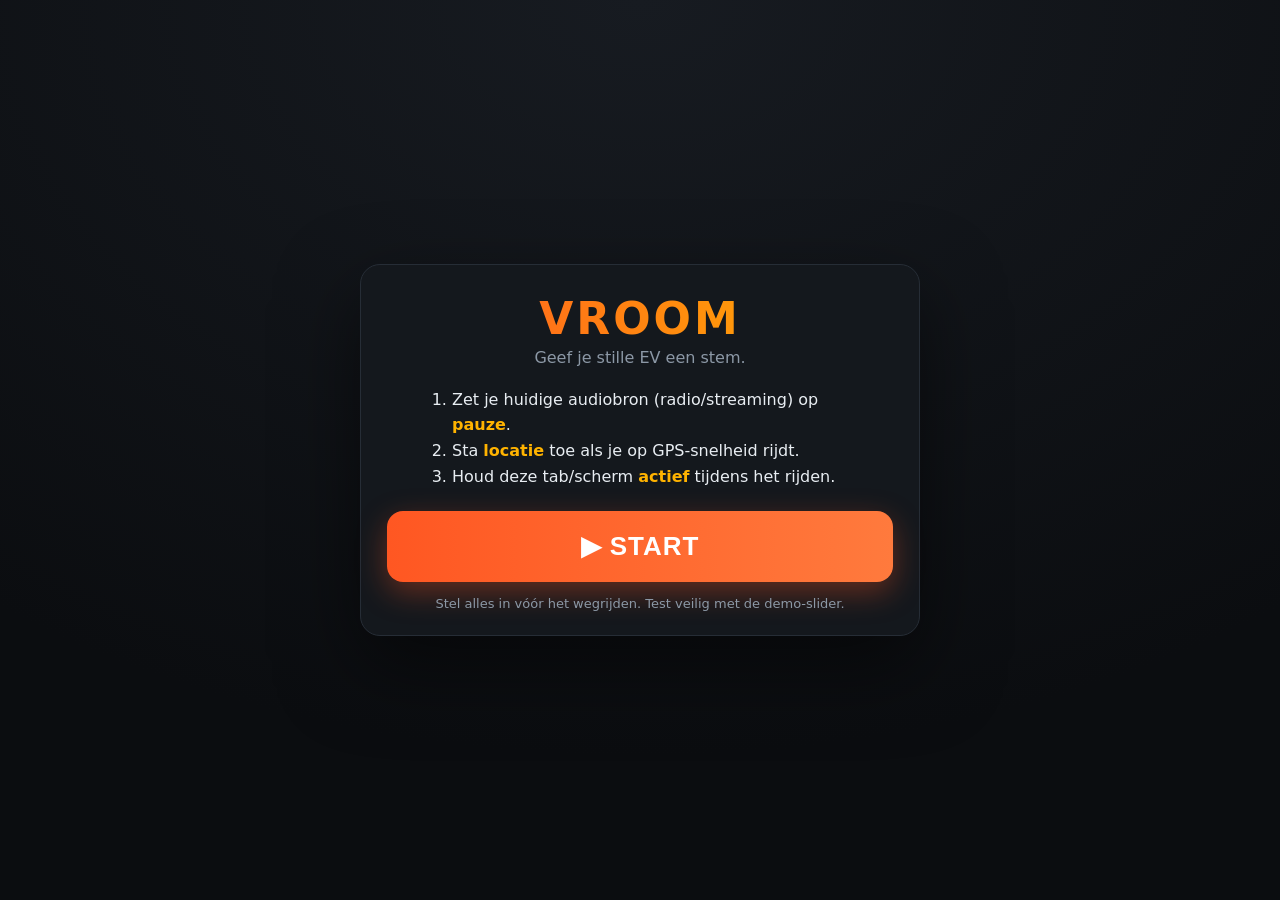
==== index.html @ e0e7636e "feat: Vroom — procedurele EV-motorgeluid PWA + GitHub Pages deploy Statische web-app (geen buildstap" ====
<!DOCTYPE html>
<html lang="nl">
<head>
  <meta charset="UTF-8" />
  <meta name="viewport" content="width=device-width, initial-scale=1.0, maximum-scale=1.0, user-scalable=no, viewport-fit=cover" />
  <meta name="theme-color" content="#0b0d10" />
  <meta name="description" content="Vroom — geef je stille EV een motorgeluid dat meebeweegt met je snelheid. Een gratis, statische web-app." />
  <title>Vroom — EV motorgeluid</title>
  <link rel="manifest" href="./manifest.webmanifest" />
  <link rel="icon" href="./icons/icon.svg" type="image/svg+xml" />
  <link rel="apple-touch-icon" href="./icons/icon-192.png" />
  <link rel="stylesheet" href="./styles.css" />
</head>
<body>
  <!-- START-overlay: AudioContext mag pas na een user-gesture starten -->
  <div id="overlay" class="overlay">
    <div class="overlay-card">
      <div class="logo">VROOM</div>
      <p class="tagline">Geef je stille EV een stem.</p>

      <ol class="checklist">
        <li>Zet je huidige audiobron (radio/streaming) op <b>pauze</b>.</li>
        <li>Sta <b>locatie</b> toe als je op GPS-snelheid rijdt.</li>
        <li>Houd deze tab/scherm <b>actief</b> tijdens het rijden.</li>
      </ol>

      <button id="startBtn" class="start-btn">▶ START</button>
      <p class="hint">Stel alles in vóór het wegrijden. Test veilig met de demo-slider.</p>
    </div>
  </div>

  <main class="dash">
    <header class="topbar">
      <span class="brand">VROOM</span>
      <button id="stopBtn" class="stop-btn" disabled>■ STOP</button>
    </header>

    <!-- Grote uitlezing -->
    <section class="gauges">
      <div class="rpm-cluster">
        <svg viewBox="0 0 200 200" class="rpm-svg" aria-hidden="true">
          <circle cx="100" cy="100" r="90" class="rpm-track" />
          <circle id="rpmArc" cx="100" cy="100" r="90" class="rpm-fill" />
          <g id="needle" class="needle">
            <line x1="100" y1="100" x2="100" y2="24" />
            <circle cx="100" cy="100" r="6" />
          </g>
        </svg>
        <div class="rpm-center">
          <div id="rpmVal" class="rpm-num">0</div>
          <div class="rpm-label">RPM</div>
        </div>
      </div>

      <div class="readouts">
        <div class="readout big">
          <div id="speedVal" class="ro-num">0</div>
          <div class="ro-label">km/h</div>
        </div>
        <div class="readout">
          <div id="gearVal" class="ro-num">1</div>
          <div class="ro-label">versnelling</div>
        </div>
      </div>
    </section>

    <!-- Bediening -->
    <section class="controls">
      <label class="ctl">
        <span>Geluid</span>
        <select id="soundSelect"></select>
        <small id="modeLabel" class="sub"></small>
      </label>

      <label class="ctl">
        <span>Volume — <b id="volVal">85%</b></span>
        <input id="volume" type="range" min="0" max="100" value="85" />
      </label>

      <label class="ctl">
        <span>Max. snelheid (redline-kalibratie) — <b id="maxSpeedVal">120 km/h</b></span>
        <input id="maxSpeed" type="range" min="30" max="250" value="120" />
      </label>

      <div class="ctl">
        <span>Snelheidsbron</span>
        <div class="segmented">
          <label><input type="radio" name="src" value="demo" checked /> Demo-slider</label>
          <label><input type="radio" name="src" value="gps" /> GPS (rijden)</label>
        </div>
        <div id="demoRow" class="demo-row">
          <input id="demoSpeed" type="range" min="0" max="250" value="0" />
          <b id="demoVal">0 km/h</b>
        </div>
        <div id="gpsStatus" class="gps-status hidden"></div>
      </div>
    </section>

    <footer class="foot">
      <span>100% in de browser · geen account · geen tracking</span>
      <a href="./about.html">Hoe werkt dit?</a>
    </footer>
  </main>

  <script type="module" src="./src/app.js"></script>
</body>
</html>
---- styles.css ----
:root {
  --bg: #0b0d10;
  --panel: #14181d;
  --panel-2: #1b2027;
  --line: #262d36;
  --text: #e8edf2;
  --muted: #8c98a6;
  --accent: #ff5722;
  --accent-2: #ffb300;
  --good: #34d399;
  --danger: #ef4444;
}

* { box-sizing: border-box; }
html, body {
  margin: 0;
  height: 100%;
  background: var(--bg);
  color: var(--text);
  font-family: system-ui, -apple-system, "Segoe UI", Roboto, sans-serif;
  -webkit-tap-highlight-color: transparent;
  overscroll-behavior: none;
}

/* ---------- START overlay ---------- */
.overlay {
  position: fixed;
  inset: 0;
  z-index: 50;
  display: grid;
  place-items: center;
  padding: 20px;
  background: radial-gradient(120% 120% at 50% 0%, #171b21 0%, #0b0d10 70%);
}
.overlay.hidden { display: none; }
.overlay-card {
  width: min(560px, 100%);
  background: var(--panel);
  border: 1px solid var(--line);
  border-radius: 20px;
  padding: 28px 26px 24px;
  text-align: center;
  box-shadow: 0 30px 80px rgba(0, 0, 0, .5);
}
.logo, .brand {
  font-weight: 900;
  letter-spacing: 3px;
  background: linear-gradient(90deg, var(--accent), var(--accent-2));
  -webkit-background-clip: text;
  background-clip: text;
  color: transparent;
}
.logo { font-size: 44px; }
.tagline { color: var(--muted); margin: 4px 0 20px; }
.checklist {
  text-align: left;
  margin: 0 auto 22px;
  max-width: 420px;
  color: var(--text);
  line-height: 1.6;
  padding-left: 22px;
}
.checklist b { color: var(--accent-2); }
.start-btn {
  width: 100%;
  padding: 20px;
  font-size: 26px;
  font-weight: 800;
  letter-spacing: 1px;
  color: #fff;
  border: none;
  border-radius: 16px;
  background: linear-gradient(90deg, var(--accent), #ff7a3d);
  cursor: pointer;
  box-shadow: 0 10px 30px rgba(255, 87, 34, .35);
}
.start-btn:active { transform: translateY(1px); }
.hint { color: var(--muted); font-size: 13px; margin: 14px 0 0; }

/* ---------- Dashboard ---------- */
.dash {
  max-width: 720px;
  margin: 0 auto;
  min-height: 100%;
  display: flex;
  flex-direction: column;
  padding: 14px 16px 20px;
}
.topbar {
  display: flex;
  align-items: center;
  justify-content: space-between;
  margin-bottom: 10px;
}
.brand { font-size: 22px; }
.stop-btn {
  padding: 10px 18px;
  font-weight: 800;
  color: #fff;
  background: var(--panel-2);
  border: 1px solid var(--line);
  border-radius: 12px;
  cursor: pointer;
}
.stop-btn:disabled { opacity: .4; cursor: default; }
body.running .stop-btn { border-color: var(--danger); color: #ffd7d2; }

/* ---------- Gauges ---------- */
.gauges {
  display: flex;
  align-items: center;
  gap: 20px;
  justify-content: center;
  flex-wrap: wrap;
  padding: 10px 0 6px;
}
.rpm-cluster { position: relative; width: 260px; height: 260px; }
.rpm-svg { width: 100%; height: 100%; transform: rotate(0deg); }
.rpm-track {
  fill: none;
  stroke: var(--panel-2);
  stroke-width: 14;
  stroke-linecap: round;
  stroke-dasharray: 407 565; /* 0.72 * 2πr */
  transform: rotate(129deg);
  transform-origin: 100px 100px;
}
.rpm-fill {
  fill: none;
  stroke: url(#g);
  stroke: var(--accent-2);
  stroke-width: 14;
  stroke-linecap: round;
  stroke-dasharray: 0 565;
  transform: rotate(129deg);
  transform-origin: 100px 100px;
  transition: stroke .2s;
}
.rpm-fill.redline { stroke: var(--danger); }
.needle line {
  stroke: var(--accent);
  stroke-width: 4;
  stroke-linecap: round;
}
.needle circle { fill: var(--accent); }
.needle {
  transform-origin: 100px 100px;
  transform: rotate(-220deg);
  transition: transform .08s linear;
}
.rpm-center {
  position: absolute;
  inset: 0;
  display: grid;
  place-content: center;
  text-align: center;
  pointer-events: none;
}
.rpm-num { font-size: 46px; font-weight: 900; font-variant-numeric: tabular-nums; }
.rpm-label { color: var(--muted); letter-spacing: 2px; font-size: 12px; }

.readouts { display: flex; flex-direction: column; gap: 12px; }
.readout {
  background: var(--panel);
  border: 1px solid var(--line);
  border-radius: 16px;
  padding: 14px 22px;
  text-align: center;
  min-width: 140px;
}
.readout.big { padding: 20px 22px; }
.ro-num { font-size: 40px; font-weight: 900; font-variant-numeric: tabular-nums; }
.readout.big .ro-num { font-size: 60px; color: var(--accent-2); }
.ro-label { color: var(--muted); font-size: 12px; letter-spacing: 1px; }

/* ---------- Controls ---------- */
.controls {
  margin-top: 14px;
  display: grid;
  gap: 14px;
  background: var(--panel);
  border: 1px solid var(--line);
  border-radius: 18px;
  padding: 16px;
}
.ctl { display: grid; gap: 8px; font-size: 15px; }
.ctl > span { color: var(--text); }
.ctl b { color: var(--accent-2); }
.sub { color: var(--muted); font-size: 12px; }
select, input[type=range] { width: 100%; }
select {
  padding: 12px;
  font-size: 16px;
  background: var(--panel-2);
  color: var(--text);
  border: 1px solid var(--line);
  border-radius: 12px;
}
input[type=range] {
  -webkit-appearance: none;
  height: 34px;
  background: transparent;
}
input[type=range]::-webkit-slider-runnable-track {
  height: 10px; border-radius: 6px; background: var(--panel-2);
}
input[type=range]::-moz-range-track {
  height: 10px; border-radius: 6px; background: var(--panel-2);
}
input[type=range]::-webkit-slider-thumb {
  -webkit-appearance: none;
  width: 30px; height: 30px; margin-top: -10px;
  border-radius: 50%;
  background: var(--accent);
  border: 3px solid #fff2;
}
input[type=range]::-moz-range-thumb {
  width: 30px; height: 30px; border: 3px solid #fff2;
  border-radius: 50%; background: var(--accent);
}
.segmented { display: flex; gap: 8px; }
.segmented label {
  flex: 1;
  text-align: center;
  padding: 12px;
  border: 1px solid var(--line);
  border-radius: 12px;
  background: var(--panel-2);
  cursor: pointer;
}
.segmented input { margin-right: 6px; }
.demo-row { display: flex; align-items: center; gap: 12px; }
.demo-row.hidden, .gps-status.hidden { display: none; }
.gps-status {
  padding: 10px 12px;
  border-radius: 10px;
  background: var(--panel-2);
  color: var(--good);
  font-size: 14px;
}
.gps-status.err { color: var(--danger); }

.foot {
  margin-top: auto;
  padding-top: 16px;
  display: flex;
  justify-content: space-between;
  color: var(--muted);
  font-size: 12px;
  gap: 10px;
  flex-wrap: wrap;
}
.foot a { color: var(--muted); }

/* Groter maken op het Tesla-scherm (breed liggend) */
@media (min-width: 900px) {
  .rpm-cluster { width: 320px; height: 320px; }
  .readout.big .ro-num { font-size: 72px; }
  .dash { max-width: 860px; }
}
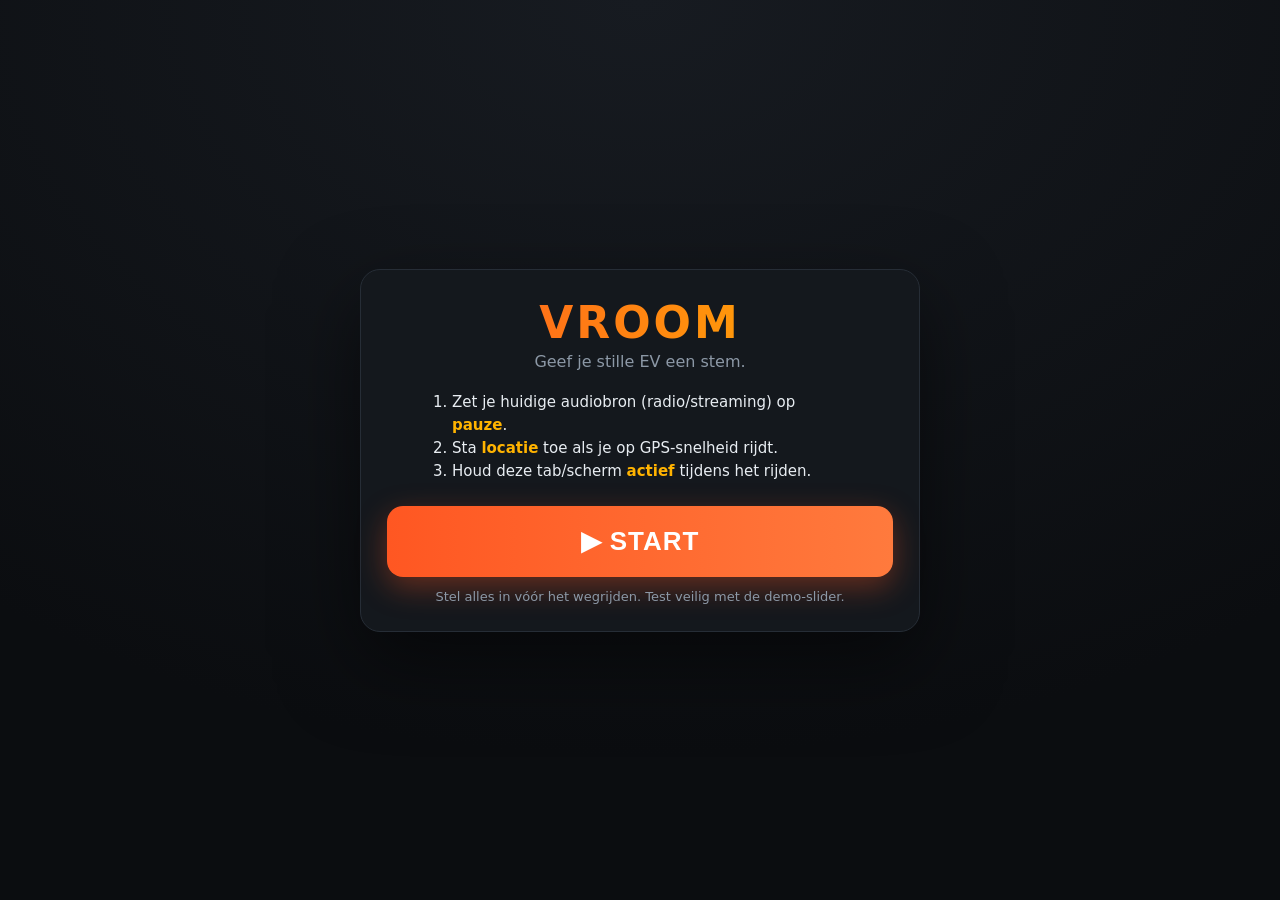
==== commit 263a6fe3: "layout: full-screen responsive dashboard, geen scroll De GUI vult nu altijd exact het scherm (100dvh" ====
--- a/index.html
+++ b/index.html
@@ -29,12 +29,13 @@
     </div>
   </div>
 
-  <main class="dash">
+  <main class="app">
     <header class="topbar">
       <span class="brand">VROOM</span>
       <button id="stopBtn" class="stop-btn" disabled>■ STOP</button>
     </header>
 
+    <div class="stage">
     <!-- Grote uitlezing -->
     <section class="gauges">
       <div class="rpm-cluster">
@@ -95,6 +96,7 @@
         <div id="gpsStatus" class="gps-status hidden"></div>
       </div>
     </section>
+    </div>
 
     <footer class="foot">
       <span>100% in de browser · geen account · geen tracking</span>
--- a/styles.css
+++ b/styles.css
@@ -12,6 +12,7 @@
 }
 
 * { box-sizing: border-box; }
+
 html, body {
   margin: 0;
   height: 100%;
@@ -22,6 +23,13 @@
   overscroll-behavior: none;
 }
 
+/* Full-screen, geen scroll: het dashboard vult altijd exact het scherm. */
+body {
+  overflow: hidden;
+  position: fixed;
+  inset: 0;
+}
+
 /* ---------- START overlay ---------- */
 .overlay {
   position: fixed;
@@ -29,7 +37,8 @@
   z-index: 50;
   display: grid;
   place-items: center;
-  padding: 20px;
+  padding: 16px;
+  overflow: auto;
   background: radial-gradient(120% 120% at 50% 0%, #171b21 0%, #0b0d10 70%);
 }
 .overlay.hidden { display: none; }
@@ -38,7 +47,7 @@
   background: var(--panel);
   border: 1px solid var(--line);
   border-radius: 20px;
-  padding: 28px 26px 24px;
+  padding: clamp(18px, 3vh, 28px) clamp(18px, 4vw, 26px);
   text-align: center;
   box-shadow: 0 30px 80px rgba(0, 0, 0, .5);
 }
@@ -50,21 +59,22 @@
   background-clip: text;
   color: transparent;
 }
-.logo { font-size: 44px; }
-.tagline { color: var(--muted); margin: 4px 0 20px; }
+.logo { font-size: clamp(32px, 7vh, 44px); }
+.tagline { color: var(--muted); margin: 4px 0 clamp(12px, 2.5vh, 20px); }
 .checklist {
   text-align: left;
-  margin: 0 auto 22px;
+  margin: 0 auto clamp(14px, 2.5vh, 22px);
   max-width: 420px;
   color: var(--text);
-  line-height: 1.6;
+  line-height: 1.55;
   padding-left: 22px;
+  font-size: clamp(13px, 1.8vh, 15px);
 }
 .checklist b { color: var(--accent-2); }
 .start-btn {
   width: 100%;
-  padding: 20px;
-  font-size: 26px;
+  padding: clamp(14px, 2.4vh, 20px);
+  font-size: clamp(20px, 3.2vh, 26px);
   font-weight: 800;
   letter-spacing: 1px;
   color: #fff;
@@ -75,26 +85,31 @@
   box-shadow: 0 10px 30px rgba(255, 87, 34, .35);
 }
 .start-btn:active { transform: translateY(1px); }
-.hint { color: var(--muted); font-size: 13px; margin: 14px 0 0; }
-
-/* ---------- Dashboard ---------- */
-.dash {
-  max-width: 720px;
+.hint { color: var(--muted); font-size: 13px; margin: 12px 0 0; }
+
+/* ---------- App-shell: vult het scherm ---------- */
+.app {
+  height: 100vh;
+  height: 100dvh;
+  max-width: 1100px;
   margin: 0 auto;
-  min-height: 100%;
   display: flex;
   flex-direction: column;
-  padding: 14px 16px 20px;
+  padding:
+    max(10px, env(safe-area-inset-top)) max(14px, env(safe-area-inset-right))
+    max(10px, env(safe-area-inset-bottom)) max(14px, env(safe-area-inset-left));
+  gap: clamp(6px, 1.4vh, 14px);
+  overflow: hidden;
 }
 .topbar {
+  flex: 0 0 auto;
   display: flex;
   align-items: center;
   justify-content: space-between;
-  margin-bottom: 10px;
-}
-.brand { font-size: 22px; }
+}
+.brand { font-size: clamp(18px, 2.6vh, 24px); }
 .stop-btn {
-  padding: 10px 18px;
+  padding: 8px 16px;
   font-weight: 800;
   color: #fff;
   background: var(--panel-2);
@@ -105,17 +120,43 @@
 .stop-btn:disabled { opacity: .4; cursor: default; }
 body.running .stop-btn { border-color: var(--danger); color: #ffd7d2; }
 
+/* De "stage" houdt gauges + bediening en verdeelt de resterende hoogte. */
+.stage {
+  flex: 1 1 auto;
+  min-height: 0;
+  display: flex;
+  flex-direction: column;
+  gap: clamp(8px, 2vh, 18px);
+  justify-content: flex-start;
+}
+
 /* ---------- Gauges ---------- */
 .gauges {
-  display: flex;
+  flex: 1 1 auto;   /* vult de vrije ruimte; bediening blijft eronder */
+  min-height: 0;
+  display: flex;
+  flex-direction: column;
   align-items: center;
-  gap: 20px;
   justify-content: center;
-  flex-wrap: wrap;
-  padding: 10px 0 6px;
-}
-.rpm-cluster { position: relative; width: 260px; height: 260px; }
-.rpm-svg { width: 100%; height: 100%; transform: rotate(0deg); }
+  gap: clamp(8px, 1.6vh, 16px);
+  overflow: hidden;
+}
+/* De RPM-meter is de "schokdemper": hij krimpt mee met de vrije hoogte,
+   zodat de bediening altijd in beeld blijft zonder overlap of scroll. */
+.rpm-cluster {
+  position: relative;
+  flex: 1 1 auto;
+  min-height: 0;
+  width: 100%;
+  display: grid;
+  place-items: center;
+}
+.rpm-svg {
+  height: 100%;
+  width: 100%;
+  max-height: 340px;   /* niet te groot op ruime schermen */
+  /* SVG viewBox + preserveAspectRatio houdt de meter vierkant en gecentreerd */
+}
 .rpm-track {
   fill: none;
   stroke: var(--panel-2);
@@ -127,7 +168,6 @@
 }
 .rpm-fill {
   fill: none;
-  stroke: url(#g);
   stroke: var(--accent-2);
   stroke-width: 14;
   stroke-linecap: round;
@@ -156,40 +196,47 @@
   text-align: center;
   pointer-events: none;
 }
-.rpm-num { font-size: 46px; font-weight: 900; font-variant-numeric: tabular-nums; }
+.rpm-num { font-size: clamp(30px, 6vh, 48px); font-weight: 900; font-variant-numeric: tabular-nums; }
 .rpm-label { color: var(--muted); letter-spacing: 2px; font-size: 12px; }
 
-.readouts { display: flex; flex-direction: column; gap: 12px; }
+.readouts {
+  display: flex;
+  flex-direction: row;
+  gap: clamp(8px, 2vw, 16px);
+  justify-content: center;
+  width: 100%;
+}
 .readout {
   background: var(--panel);
   border: 1px solid var(--line);
   border-radius: 16px;
-  padding: 14px 22px;
+  padding: clamp(8px, 1.4vh, 14px) clamp(14px, 3vw, 22px);
   text-align: center;
-  min-width: 140px;
-}
-.readout.big { padding: 20px 22px; }
-.ro-num { font-size: 40px; font-weight: 900; font-variant-numeric: tabular-nums; }
-.readout.big .ro-num { font-size: 60px; color: var(--accent-2); }
+  min-width: 110px;
+  flex: 0 1 auto;
+}
+.ro-num { font-size: clamp(26px, 4.4vh, 42px); font-weight: 900; font-variant-numeric: tabular-nums; line-height: 1.05; }
+.readout.big .ro-num { font-size: clamp(34px, 6.2vh, 64px); color: var(--accent-2); }
 .ro-label { color: var(--muted); font-size: 12px; letter-spacing: 1px; }
 
 /* ---------- Controls ---------- */
 .controls {
-  margin-top: 14px;
+  flex: 0 0 auto;
   display: grid;
-  gap: 14px;
+  gap: clamp(8px, 1.6vh, 14px);
   background: var(--panel);
   border: 1px solid var(--line);
   border-radius: 18px;
-  padding: 16px;
-}
-.ctl { display: grid; gap: 8px; font-size: 15px; }
+  padding: clamp(10px, 1.8vh, 16px);
+  overflow: auto;
+}
+.ctl { display: grid; gap: 6px; font-size: clamp(13px, 1.8vh, 15px); }
 .ctl > span { color: var(--text); }
 .ctl b { color: var(--accent-2); }
 .sub { color: var(--muted); font-size: 12px; }
 select, input[type=range] { width: 100%; }
 select {
-  padding: 12px;
+  padding: 10px 12px;
   font-size: 16px;
   background: var(--panel-2);
   color: var(--text);
@@ -198,7 +245,8 @@
 }
 input[type=range] {
   -webkit-appearance: none;
-  height: 34px;
+  appearance: none;
+  height: 30px;
   background: transparent;
 }
 input[type=range]::-webkit-slider-runnable-track {
@@ -209,20 +257,20 @@
 }
 input[type=range]::-webkit-slider-thumb {
   -webkit-appearance: none;
-  width: 30px; height: 30px; margin-top: -10px;
+  width: 28px; height: 28px; margin-top: -9px;
   border-radius: 50%;
   background: var(--accent);
   border: 3px solid #fff2;
 }
 input[type=range]::-moz-range-thumb {
-  width: 30px; height: 30px; border: 3px solid #fff2;
+  width: 28px; height: 28px; border: 3px solid #fff2;
   border-radius: 50%; background: var(--accent);
 }
 .segmented { display: flex; gap: 8px; }
 .segmented label {
   flex: 1;
   text-align: center;
-  padding: 12px;
+  padding: 10px;
   border: 1px solid var(--line);
   border-radius: 12px;
   background: var(--panel-2);
@@ -232,7 +280,7 @@
 .demo-row { display: flex; align-items: center; gap: 12px; }
 .demo-row.hidden, .gps-status.hidden { display: none; }
 .gps-status {
-  padding: 10px 12px;
+  padding: 9px 12px;
   border-radius: 10px;
   background: var(--panel-2);
   color: var(--good);
@@ -241,20 +289,51 @@
 .gps-status.err { color: var(--danger); }
 
 .foot {
-  margin-top: auto;
-  padding-top: 16px;
+  flex: 0 0 auto;
+  padding-top: 8px;
   display: flex;
   justify-content: space-between;
+  align-items: center;
   color: var(--muted);
   font-size: 12px;
   gap: 10px;
-  flex-wrap: wrap;
 }
 .foot a { color: var(--muted); }
-
-/* Groter maken op het Tesla-scherm (breed liggend) */
-@media (min-width: 900px) {
-  .rpm-cluster { width: 320px; height: 320px; }
-  .readout.big .ro-num { font-size: 72px; }
-  .dash { max-width: 860px; }
-}
+.foot span { overflow: hidden; text-overflow: ellipsis; white-space: nowrap; }
+
+/* ---------- Landschap / breed scherm (o.a. Tesla): twee kolommen ---------- */
+@media (min-aspect-ratio: 1/1) and (min-width: 640px) {
+  .stage {
+    flex-direction: row;
+    align-items: stretch;
+    gap: clamp(12px, 2.5vw, 28px);
+  }
+  .gauges {
+    flex: 1 1 55%;
+    justify-content: center;
+    gap: clamp(10px, 2.5vh, 22px);
+  }
+  /* Ruim scherm: meter + uitlezing als één gecentreerde groep,
+     geen shrink nodig (genoeg hoogte), dus geen loshangende tegels. */
+  .rpm-cluster {
+    flex: 0 1 auto;
+    height: min(440px, 72vh);
+    width: auto;
+    aspect-ratio: 1 / 1;
+    max-width: 100%;
+  }
+  .rpm-svg { height: 100%; width: 100%; max-height: none; }
+  .controls {
+    flex: 1 1 45%;
+    align-content: start;
+    align-self: center;
+    max-height: 100%;
+  }
+  .readout.big .ro-num { font-size: clamp(40px, 9vh, 76px); }
+}
+
+/* Zeer lage landschap-schermen (telefoon liggend): compacter */
+@media (max-height: 460px) and (min-aspect-ratio: 1/1) {
+  .foot { display: none; }
+  .rpm-label { font-size: 10px; }
+}
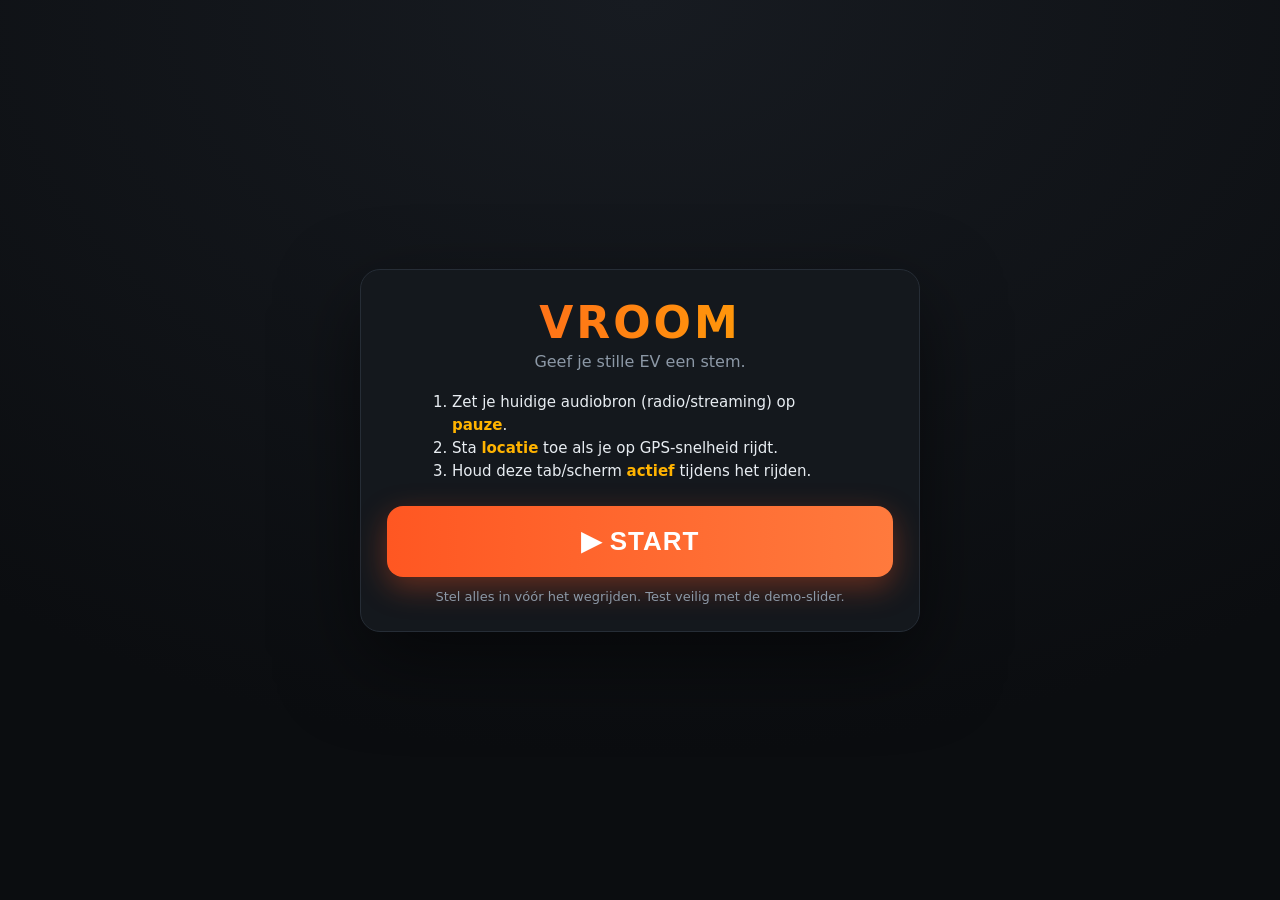
==== commit 915cac5c: "feat: overrun-knallen (backfire) + reactieve achtergrond-visual - Overrun/backfire: bij gas loslaten" ====
--- a/index.html
+++ b/index.html
@@ -12,6 +12,13 @@
   <link rel="stylesheet" href="./styles.css" />
 </head>
 <body>
+  <!-- Reactieve achtergrond: gloeit mee met het toerental, rood bij redline.
+       Alleen opacity/transform animeren -> GPU-vriendelijk (Tesla Atom). -->
+  <div class="bg" aria-hidden="true">
+    <div id="glow" class="glow"></div>
+    <div id="glowRed" class="glow-red"></div>
+  </div>
+
   <!-- START-overlay: AudioContext mag pas na een user-gesture starten -->
   <div id="overlay" class="overlay">
     <div class="overlay-card">
@@ -48,6 +55,7 @@
           </g>
         </svg>
         <div class="rpm-center">
+          <div id="shiftLight" class="shift-light">SHIFT ↑</div>
           <div id="rpmVal" class="rpm-num">0</div>
           <div class="rpm-label">RPM</div>
         </div>
--- a/styles.css
+++ b/styles.css
@@ -29,6 +29,30 @@
   position: fixed;
   inset: 0;
 }
+
+/* ---------- Reactieve achtergrond ---------- */
+.bg {
+  position: fixed;
+  inset: 0;
+  z-index: -1;
+  overflow: hidden;
+  background: var(--bg);
+  pointer-events: none;
+}
+.glow, .glow-red {
+  position: absolute;
+  left: 50%;
+  top: 24%;
+  width: 90vmin;
+  height: 90vmin;
+  border-radius: 50%;
+  transform: translate(-50%, -50%) scale(var(--s, 0.55));
+  opacity: var(--o, 0);
+  will-change: opacity, transform;
+  transition: opacity .12s linear, transform .12s linear;
+}
+.glow { background: radial-gradient(circle, rgba(255, 120, 40, .40) 0%, transparent 62%); }
+.glow-red { background: radial-gradient(circle, rgba(239, 68, 68, .50) 0%, transparent 62%); }
 
 /* ---------- START overlay ---------- */
 .overlay {
@@ -177,6 +201,7 @@
   transition: stroke .2s;
 }
 .rpm-fill.redline { stroke: var(--danger); }
+.rpm-fill.shift { stroke: #fff; }
 .needle line {
   stroke: var(--accent);
   stroke-width: 4;
@@ -198,6 +223,27 @@
 }
 .rpm-num { font-size: clamp(30px, 6vh, 48px); font-weight: 900; font-variant-numeric: tabular-nums; }
 .rpm-label { color: var(--muted); letter-spacing: 2px; font-size: 12px; }
+
+/* Shift-light: knippert vlak voor redline, wordt rood bij de begrenzer. */
+.shift-light {
+  position: absolute;
+  top: 12%;
+  left: 50%;
+  transform: translateX(-50%);
+  font-weight: 900;
+  letter-spacing: 2px;
+  font-size: clamp(11px, 1.7vh, 15px);
+  color: var(--accent-2);
+  background: rgba(0, 0, 0, .25);
+  padding: 3px 12px;
+  border-radius: 20px;
+  opacity: 0;
+  pointer-events: none;
+  white-space: nowrap;
+}
+.shift-light.on { opacity: 1; animation: shiftblink .45s steps(1) infinite; }
+.shift-light.limit { color: #fff; background: var(--danger); }
+@keyframes shiftblink { 50% { opacity: .2; } }
 
 .readouts {
   display: flex;
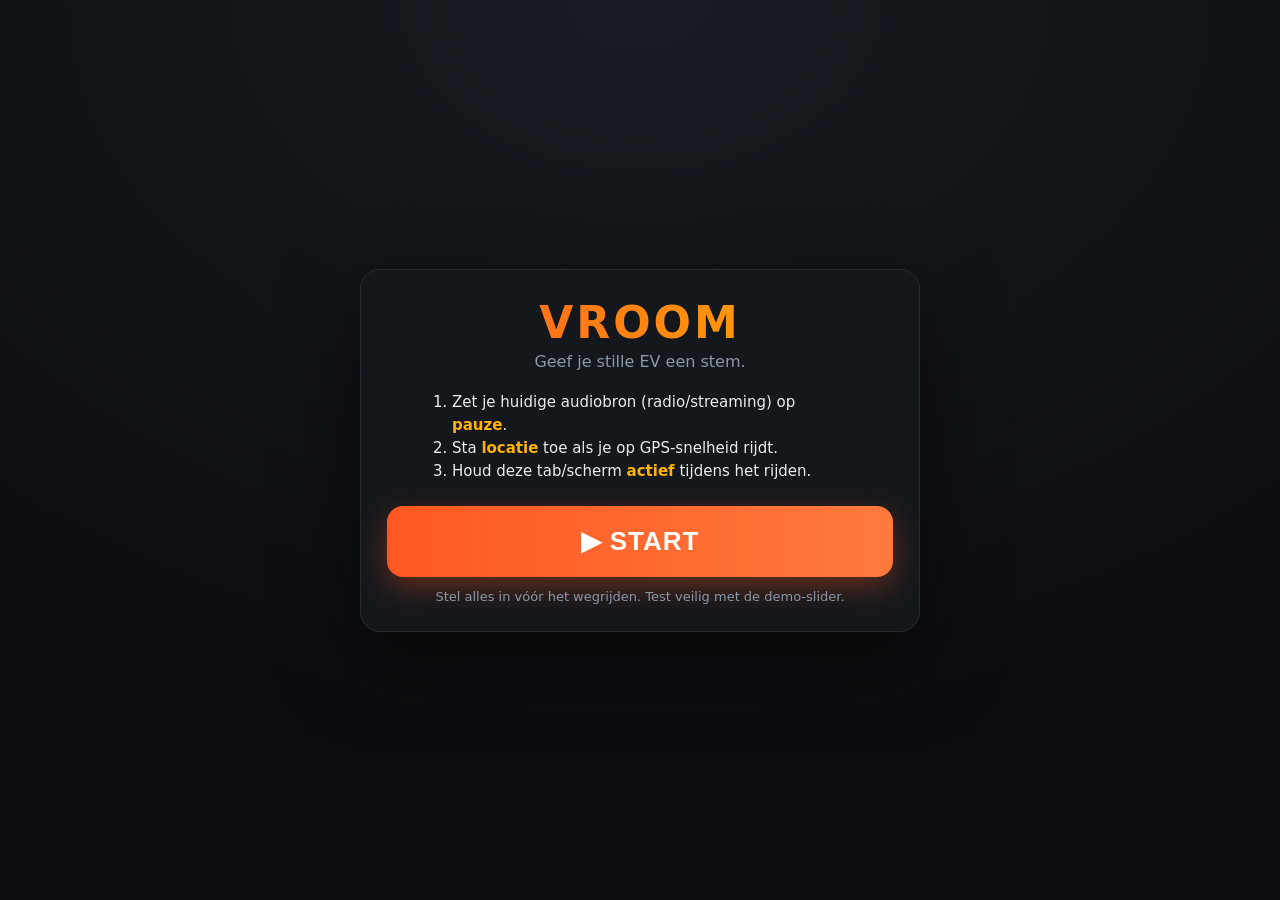
==== commit f2ec5e69: "tune: kalibreer versnellingsschaal op Tesla Model 3-topsnelheid De 'max snelheid'-kalibratie (waar d" ====
--- a/index.html
+++ b/index.html
@@ -75,11 +75,14 @@
 
     <!-- Bediening -->
     <section class="controls">
-      <label class="ctl">
-        <span>Geluid</span>
-        <select id="soundSelect"></select>
+      <div class="ctl">
+        <div class="cat-tabs" id="catTabs">
+          <button type="button" data-cat="sample" class="active">🏎 Echte auto's</button>
+          <button type="button" data-cat="synth">🎛 Varianten</button>
+        </div>
+        <div class="engine-grid" id="engineGrid"></div>
         <small id="modeLabel" class="sub"></small>
-      </label>
+      </div>
 
       <label class="ctl">
         <span>Volume — <b id="volVal">85%</b></span>
@@ -87,8 +90,9 @@
       </label>
 
       <label class="ctl">
-        <span>Max. snelheid (redline-kalibratie) — <b id="maxSpeedVal">120 km/h</b></span>
-        <input id="maxSpeed" type="range" min="30" max="250" value="120" />
+        <span>Topsnelheid auto — <b id="maxSpeedVal">250 km/h</b>
+          <small class="sub">(redline in hoogste versnelling · Tesla M3: 225–261)</small></span>
+        <input id="maxSpeed" type="range" min="60" max="290" value="250" />
       </label>
 
       <div class="ctl">
@@ -98,7 +102,7 @@
           <label><input type="radio" name="src" value="gps" /> GPS (rijden)</label>
         </div>
         <div id="demoRow" class="demo-row">
-          <input id="demoSpeed" type="range" min="0" max="250" value="0" />
+          <input id="demoSpeed" type="range" min="0" max="290" value="0" />
           <b id="demoVal">0 km/h</b>
         </div>
         <div id="gpsStatus" class="gps-status hidden"></div>
--- a/styles.css
+++ b/styles.css
@@ -51,7 +51,8 @@
   will-change: opacity, transform;
   transition: opacity .12s linear, transform .12s linear;
 }
-.glow { background: radial-gradient(circle, rgba(255, 120, 40, .40) 0%, transparent 62%); }
+/* Gloei neemt de merkkleur van de gekozen motor over (subtiel). */
+.glow { background: radial-gradient(circle, rgba(var(--brand-rgb, 255, 120, 40), .42) 0%, transparent 62%); }
 .glow-red { background: radial-gradient(circle, rgba(239, 68, 68, .50) 0%, transparent 62%); }
 
 /* ---------- START overlay ---------- */
@@ -227,15 +228,15 @@
 /* Shift-light: knippert vlak voor redline, wordt rood bij de begrenzer. */
 .shift-light {
   position: absolute;
-  top: 12%;
+  top: 2%;
   left: 50%;
   transform: translateX(-50%);
   font-weight: 900;
   letter-spacing: 2px;
-  font-size: clamp(11px, 1.7vh, 15px);
+  font-size: clamp(10px, 1.5vh, 14px);
   color: var(--accent-2);
-  background: rgba(0, 0, 0, .25);
-  padding: 3px 12px;
+  background: rgba(0, 0, 0, .35);
+  padding: 2px 11px;
   border-radius: 20px;
   opacity: 0;
   pointer-events: none;
@@ -277,6 +278,64 @@
   overflow: auto;
 }
 .ctl { display: grid; gap: 6px; font-size: clamp(13px, 1.8vh, 15px); }
+
+/* ---- Motorkeuze: categorie-tabs + knoppen met kleurcode ---- */
+.cat-tabs { display: flex; gap: 8px; }
+.cat-tabs button {
+  flex: 1;
+  padding: 9px 8px;
+  border: 1px solid var(--line);
+  border-radius: 12px;
+  background: var(--panel-2);
+  color: var(--muted);
+  font-weight: 700;
+  font-size: clamp(12px, 1.7vh, 14px);
+  cursor: pointer;
+}
+.cat-tabs button.active {
+  color: var(--text);
+  border-color: var(--accent);
+  background: #20262e;
+}
+.engine-grid {
+  display: flex;
+  flex-wrap: wrap;
+  gap: 7px;
+}
+.engine-btn {
+  flex: 1 1 calc(33.333% - 7px);
+  min-width: 92px;
+  display: flex;
+  align-items: center;
+  gap: 8px;
+  padding: 10px 11px;
+  border: 1px solid var(--line);
+  border-radius: 12px;
+  background: var(--panel-2);
+  color: var(--text);
+  font-weight: 600;
+  font-size: clamp(12px, 1.7vh, 14px);
+  text-align: left;
+  cursor: pointer;
+  transition: background .12s, border-color .12s;
+}
+.engine-btn .dot {
+  width: 11px; height: 11px;
+  border-radius: 50%;
+  flex: 0 0 auto;
+  background: rgb(var(--c));
+  box-shadow: 0 0 6px rgba(var(--c), .7);
+}
+.engine-btn .ename {
+  overflow: hidden;
+  text-overflow: ellipsis;
+  white-space: nowrap;
+}
+.engine-btn.active {
+  border-color: rgb(var(--c));
+  background: linear-gradient(0deg, rgba(var(--c), .16), rgba(var(--c), .16)), var(--panel-2);
+  box-shadow: inset 0 0 0 1px rgba(var(--c), .8);
+}
 .ctl > span { color: var(--text); }
 .ctl b { color: var(--accent-2); }
 .sub { color: var(--muted); font-size: 12px; }
